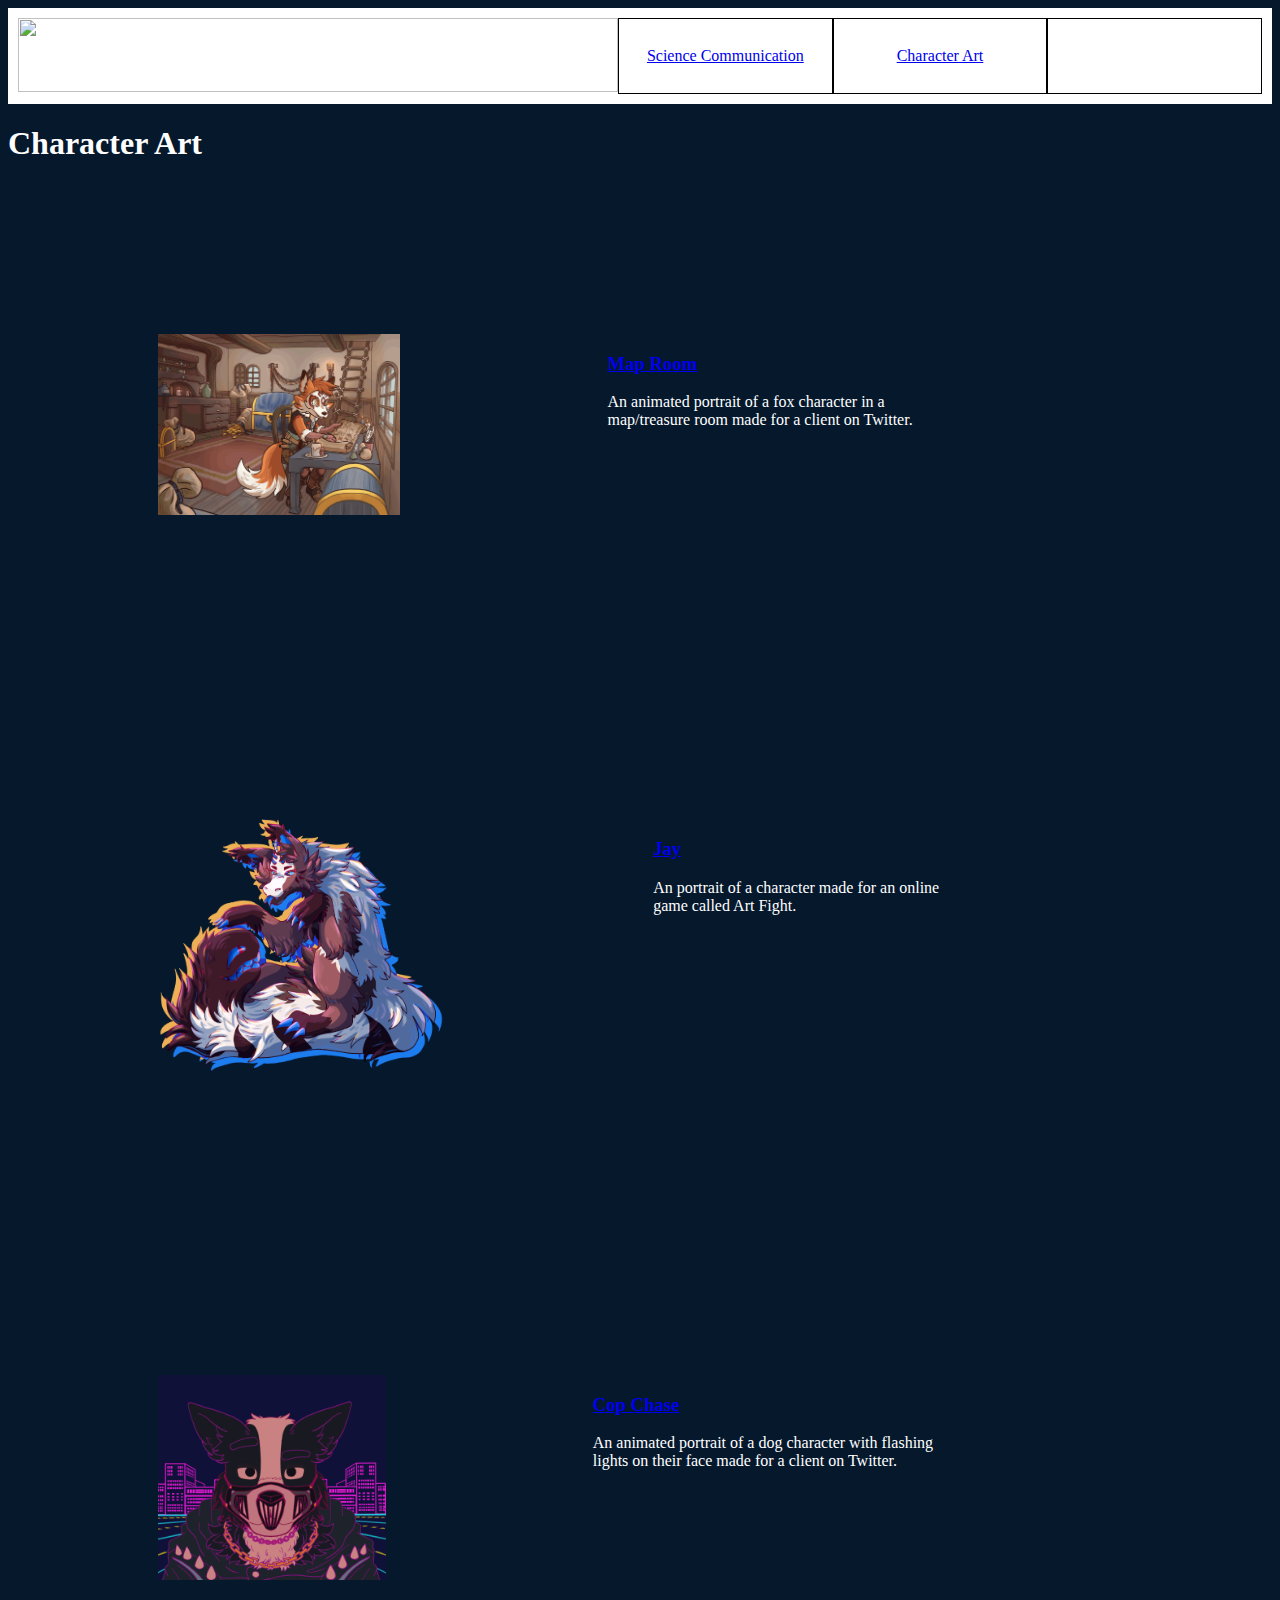
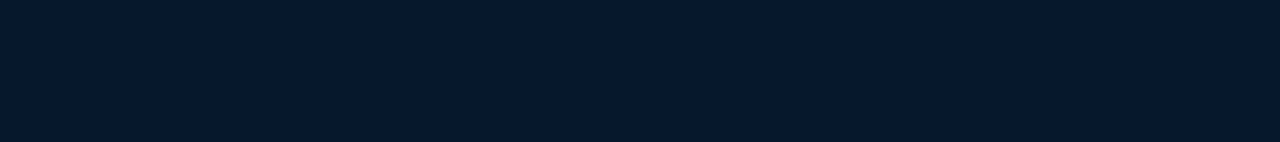
==== Character Art/CharacterArt.html @ f52be129 "reuploaded from neocities and made some changes" ====
<!DOCTYPE html>
<html>
  <head>
    <meta charset="UTF-8">
    <meta name="viewport" content="width=device-width, initial-scale=1.0">
    <title>The web site of sarahoggatt</title>
    <!-- The style.css file allows you to change the look of your web pages.
         If you include the next line in all your web pages, they will all share the same look.
         This makes it easier to make new pages for your site. -->
    <link href="/style.css" rel="stylesheet" type="text/css" media="all">
  </head>
  
  
  <body class="body_scicomm">
  
      <div class="navbar">
         <div align="center" class="logo"><img class="logo img" src="https://sarahoggatt.neocities.org/images/froglogo.png"></div>
          <div class="box"><a href="/Science Comm/scicomm.html">Science Communication</a></div>
          <div class="box"><a href="/Character Art/CharacterArt.html">Character Art</a></div>
          <div class="box">Electronic Music</div>
      </div>
      
    <h1>Character Art</h1>
    
    <div class="vbox">
      <div class="flex-container">
        <div class="flex-items"><a href="/Character Art/maproom.html"> <img src="/images/geo map room_lq.gif" width = 97%> </a></div>
        <div class="flex-items">
          <a href="/Character Art/maproom.html"> <h3>Map Room</h3> </a>
          <p>An animated portrait of a fox character in a map/treasure room made for a client on Twitter.</p>
        </div>
      </div>
      
      <div class="flex-container">
        <div class="flex-items"><a href="/Character Art/jay.html"> <img src="/images/jay.png" width = 97%> </a></div>
        <div class="flex-items">
          <a href="/Character Art/jay.html"> <h3>Jay</h3> </a>
          <p>An portrait of a character made for an online game called Art Fight.</p>
        </div>
      </div>
      
      <div class="flex-container">
        <div class="flex-items"><a href="/Character Art/jay.html"> <img src="/images/lukasbday1_.gif" width = 97%> </a></div>
        <div class="flex-items">
          <a href="/Character Art/jay.html"> <h3>Cop Chase</h3> </a>
          <p>An animated portrait of a dog character with flashing lights on their face made for a client on Twitter.</p>
        </div>
      </div>
    </div>
    
    
  </body>
</html>
---- style.css ----
/* CSS is how you can add style to your website, such as colors, fonts, and positioning of your
   HTML content. To learn how to do something, just try searching Google for questions like
   "how to change link color." */

.body_main {
  background-image: url(/images/frame0001.gif);
  background-color: white;
  color: black;
  font-family: Verdana;
}

.body_scicomm {
  background-color: #05182C;
  color: rgb(255,255,255);
  font-family: Verdana;
}

.navbar {
  position: sticky;
  top: 0;
  padding: 10px;
  background-color: white;
  margin: 0px;
  display: flex;
  justify-content: space-between;
}

.hbox {
  display: flex;
  justify-content: space-around;
}

.box {
  width: 300px;
  height: 74px;
  border: 1px solid black;
  display: flex;
  align-items: center;
  justify-content: center;
}

.logo {
  position: relative;
  width: 600px;
  height: 74px;
  display: flex;
  align-items: center;
  justify-content: center;
}

.logo img{
  object-fit: contain;
}

.vbox {
  display: flex;
  flex-direction: column;
  justify-content: space-around;
}

.welcome_header {
    position: relative;
    right: 37%;
    color: white;
    font-family: Comic Sans MS;
}

.flex-container {
  display: flex;
  width: 80%;
  flex-direction: row;
  flex-wrap: nowrap;
  justify-content: flex-start;
  align-items: stretch;
  align-content: stretch;
  border: 50px;
  padding: 50px;
}

.flex-items:nth-child(1) {
  display: block;
  width: 40%;
  flex-grow: 0;
  flex-shrink: 1;
  flex-basis: auto;
  align-self: auto;
  order: 0;
  margin: 50px;
  border: 50px;
  padding: 50px;
}

.flex-items:nth-child(2) {
  display: block;
  flex-grow: 0;
  flex-shrink: 1;
  flex-basis: auto;
  align-self: stretch;
  order: 0;
  margin: 50px;
  border: 50px;
  padding: 50px;
}
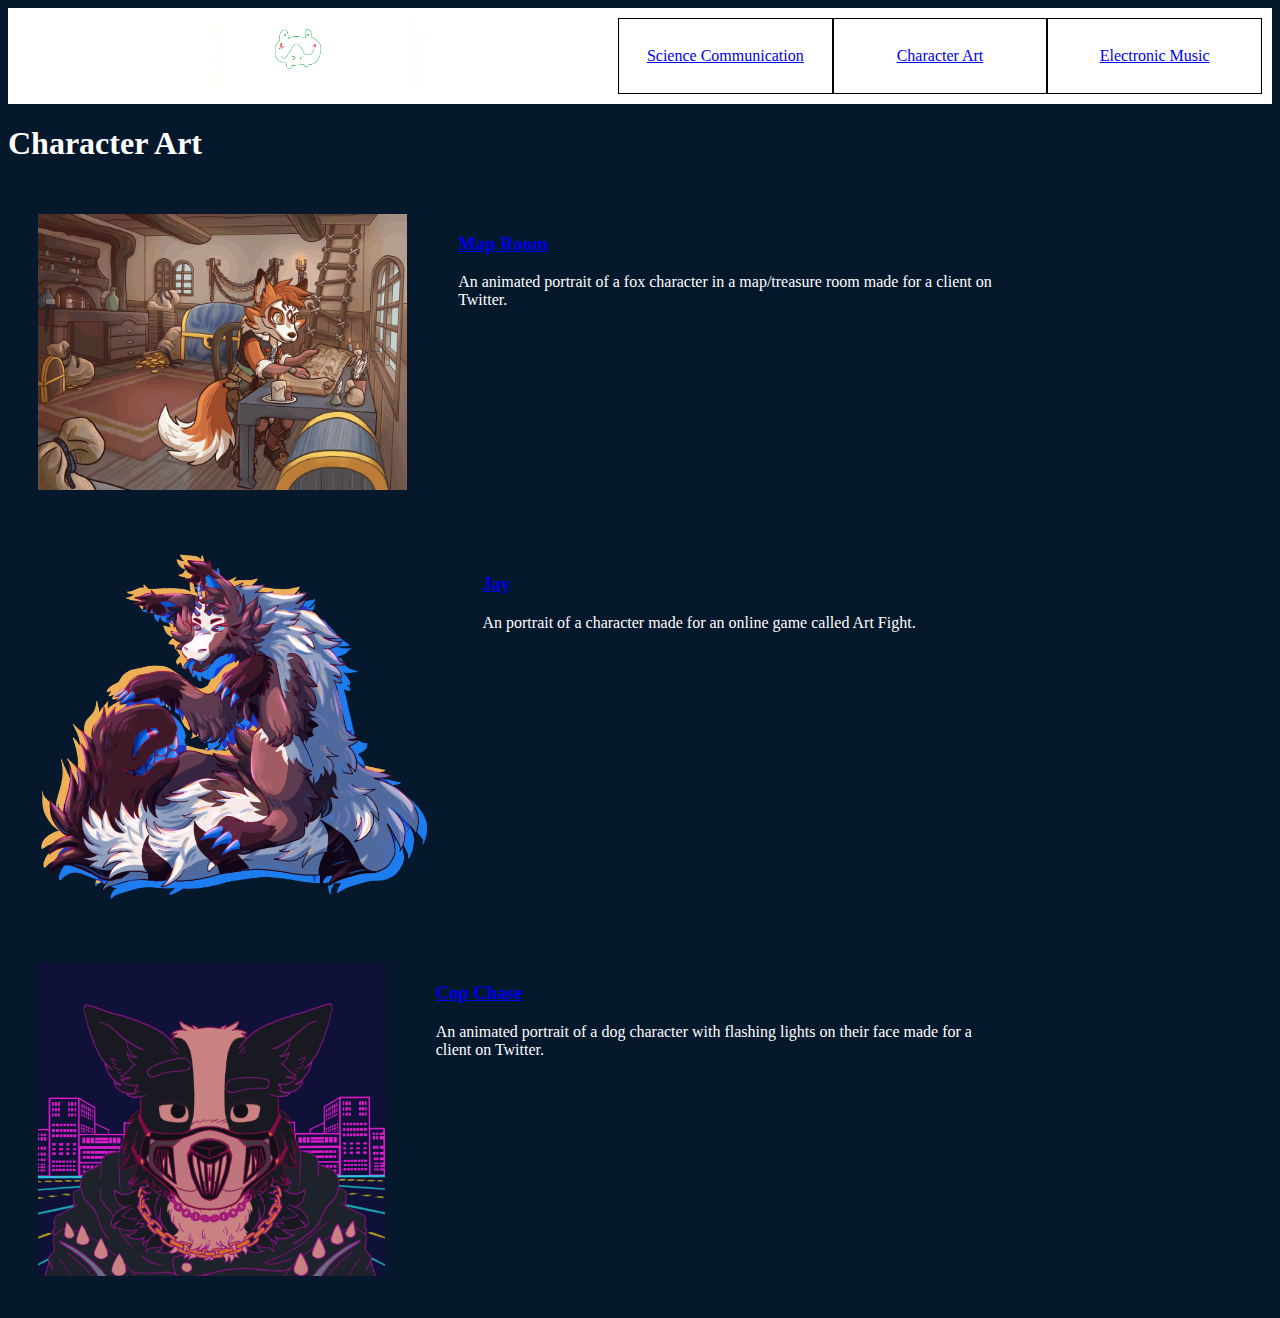
==== commit 90ef44f4: "added navbar html" ====
--- a/Character Art/CharacterArt.html
+++ b/Character Art/CharacterArt.html
@@ -13,12 +13,12 @@
   
   <body class="body_scicomm">
   
-      <div class="navbar">
-         <div align="center" class="logo"><img class="logo img" src="https://sarahoggatt.neocities.org/images/froglogo.png"></div>
-          <div class="box"><a href="/Science Comm/scicomm.html">Science Communication</a></div>
-          <div class="box"><a href="/Character Art/CharacterArt.html">Character Art</a></div>
-          <div class="box">Electronic Music</div>
-      </div>
+    <div class="navbar">
+      <div align="center" class="logo"><a href="/index.html"><img class="logo img" src="\images\froglogo.png"></a></div>
+       <div class="box"><a href="/Science Comm/scicomm.html">Science Communication</a></div>
+       <div class="box"><a href="/Character Art/CharacterArt.html">Character Art</a></div>
+       <div class="box"><a href="/Electronic Music/ElectronicMusic.html">Electronic Music</a></div>
+     </div>
       
     <h1>Character Art</h1>
     
--- a/style.css
+++ b/style.css
@@ -65,6 +65,11 @@
     font-family: Comic Sans MS;
 }
 
+.paragraph_style {
+  color: white;
+  font-family: Comic Sans MS;
+}
+
 .flex-container {
   display: flex;
   width: 80%;
@@ -73,8 +78,8 @@
   justify-content: flex-start;
   align-items: stretch;
   align-content: stretch;
-  border: 50px;
-  padding: 50px;
+  border: 10px;
+  padding: 10px;
 }
 
 .flex-items:nth-child(1) {
@@ -85,9 +90,9 @@
   flex-basis: auto;
   align-self: auto;
   order: 0;
-  margin: 50px;
-  border: 50px;
-  padding: 50px;
+  margin: 10px;
+  border: 10px;
+  padding: 10px;
 }
 
 .flex-items:nth-child(2) {
@@ -97,8 +102,8 @@
   flex-basis: auto;
   align-self: stretch;
   order: 0;
-  margin: 50px;
-  border: 50px;
-  padding: 50px;
+  margin: 10px;
+  border: 10px;
+  padding: 10px;
 }
 
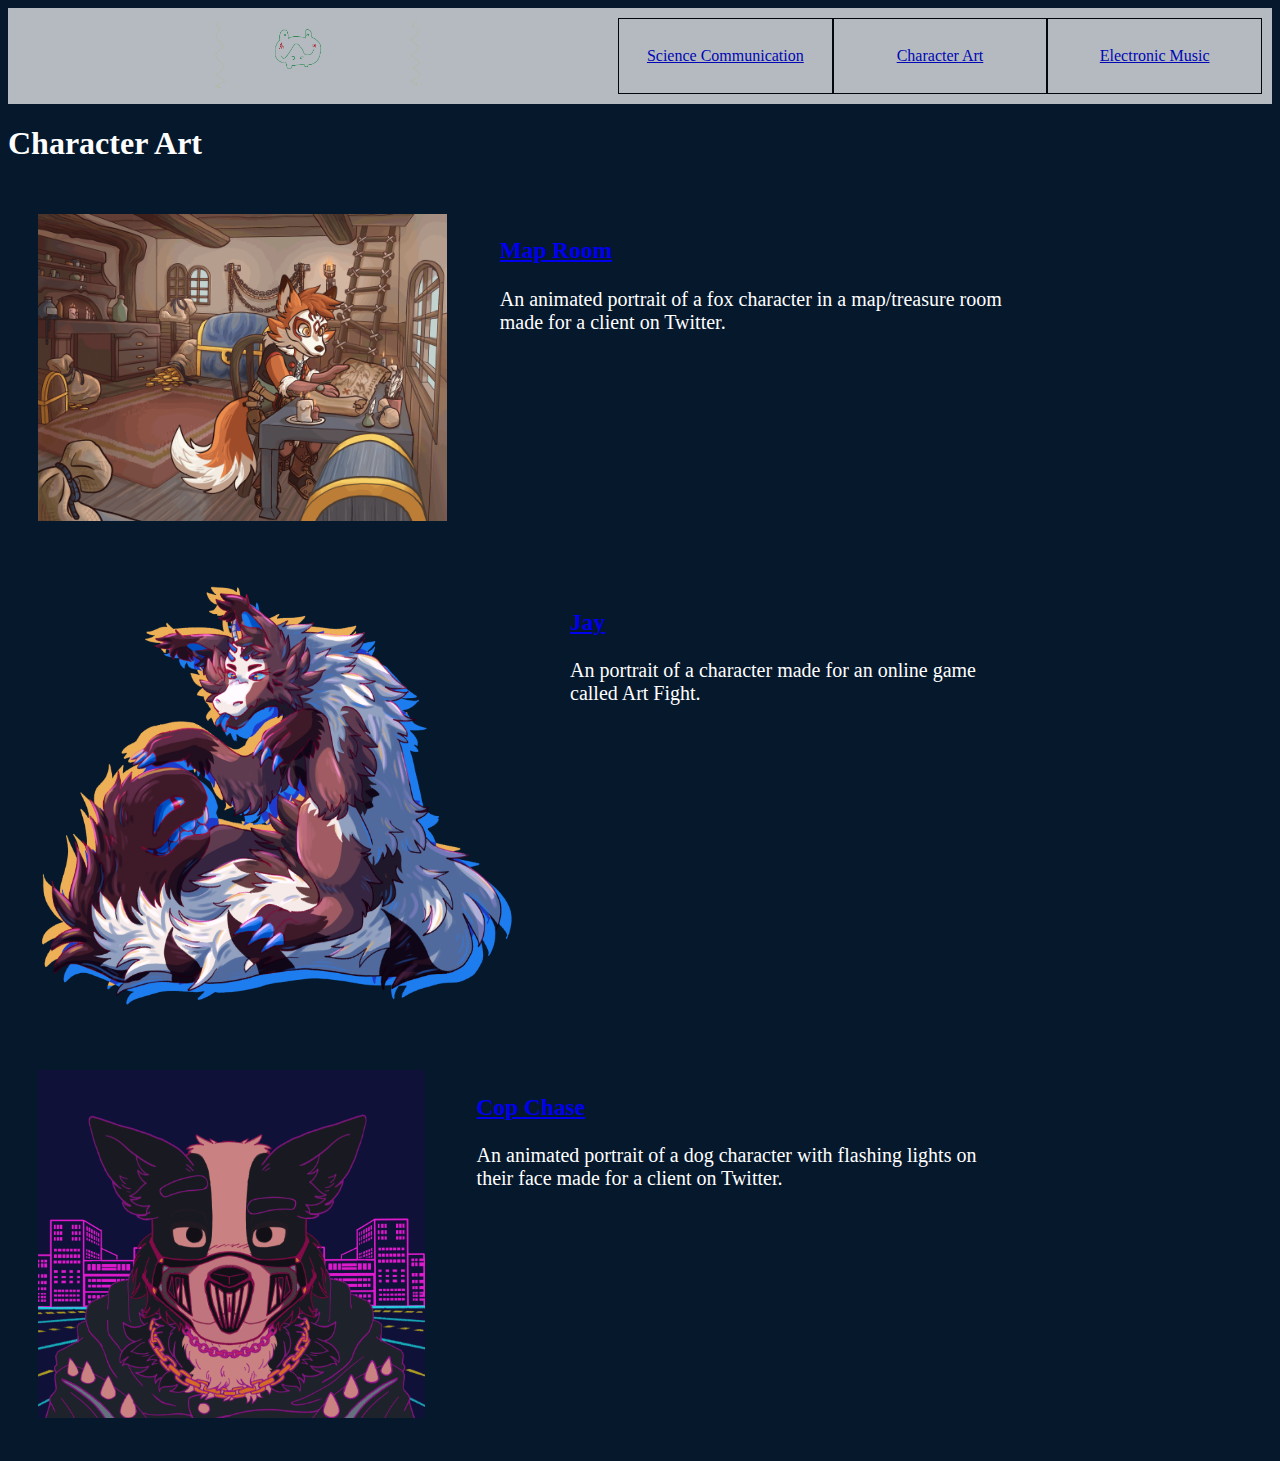
==== commit 7d957909: "Added pages for each portfolio item" ====
--- a/Character Art/CharacterArt.html
+++ b/Character Art/CharacterArt.html
@@ -22,7 +22,7 @@
       
     <h1>Character Art</h1>
     
-    <div class="vbox">
+    <div class="listbox">
       <div class="flex-container">
         <div class="flex-items"><a href="/Character Art/maproom.html"> <img src="/images/geo map room_lq.gif" width = 97%> </a></div>
         <div class="flex-items">
--- a/style.css
+++ b/style.css
@@ -23,6 +23,7 @@
   margin: 0px;
   display: flex;
   justify-content: space-between;
+  opacity: 70%;
 }
 
 .hbox {
@@ -56,18 +57,80 @@
   display: flex;
   flex-direction: column;
   justify-content: space-around;
+  width: 60%;    
+  color: white;
+  font-family: Trebuchet MS;
+  font-size:40px;
+}
+
+.listbox {
+  display: flex;
+  flex-direction: column;
+  justify-content: space-around;
+  width: 100%;    
+  color: white;
+  font-family: Trebuchet MS;
+  font-size:20px;
+}
+
+.explainbox {
+  margin:auto;
+  width: 70%;    
+  color: white;
+  font-family: Trebuchet MS;
+  font-size:20px;
+  text-align:center;
 }
 
 .welcome_header {
     position: relative;
-    right: 37%;
     color: white;
-    font-family: Comic Sans MS;
+    font-family: Trebuchet MS;
+    font-size:40px;
 }
 
 .paragraph_style {
   color: white;
-  font-family: Comic Sans MS;
+  font-family: Trebuchet MS;
+  font-size: 20px;
+  position: relative;
+  text-align:center;
+}
+
+.comic-container {
+  display: flex;
+  width: 100%;
+  flex-direction: row;
+  flex-wrap: nowrap;
+  justify-content: flex-start;
+  align-items: stretch;
+  align-content: stretch;
+  border: 10px;
+  padding: 10px;
+}
+
+.comic-items:nth-child(1) {
+  display: block;
+  flex-grow: 0;
+  flex-shrink: 1;
+  flex-basis: auto;
+  align-self: auto;
+  order: 0;
+  margin: 10px;
+  border: 10px;
+  padding: 10px;
+}
+
+.comic-items:nth-child(2) {
+  display: block;
+  flex-grow: 0;
+  flex-shrink: 1;
+  flex-basis: auto;
+  align-self: stretch;
+  order: 0;
+  margin: 10px;
+  border: 10px;
+  padding: 10px;
 }
 
 .flex-container {
@@ -84,7 +147,7 @@
 
 .flex-items:nth-child(1) {
   display: block;
-  width: 40%;
+  width: 60%;
   flex-grow: 0;
   flex-shrink: 1;
   flex-basis: auto;
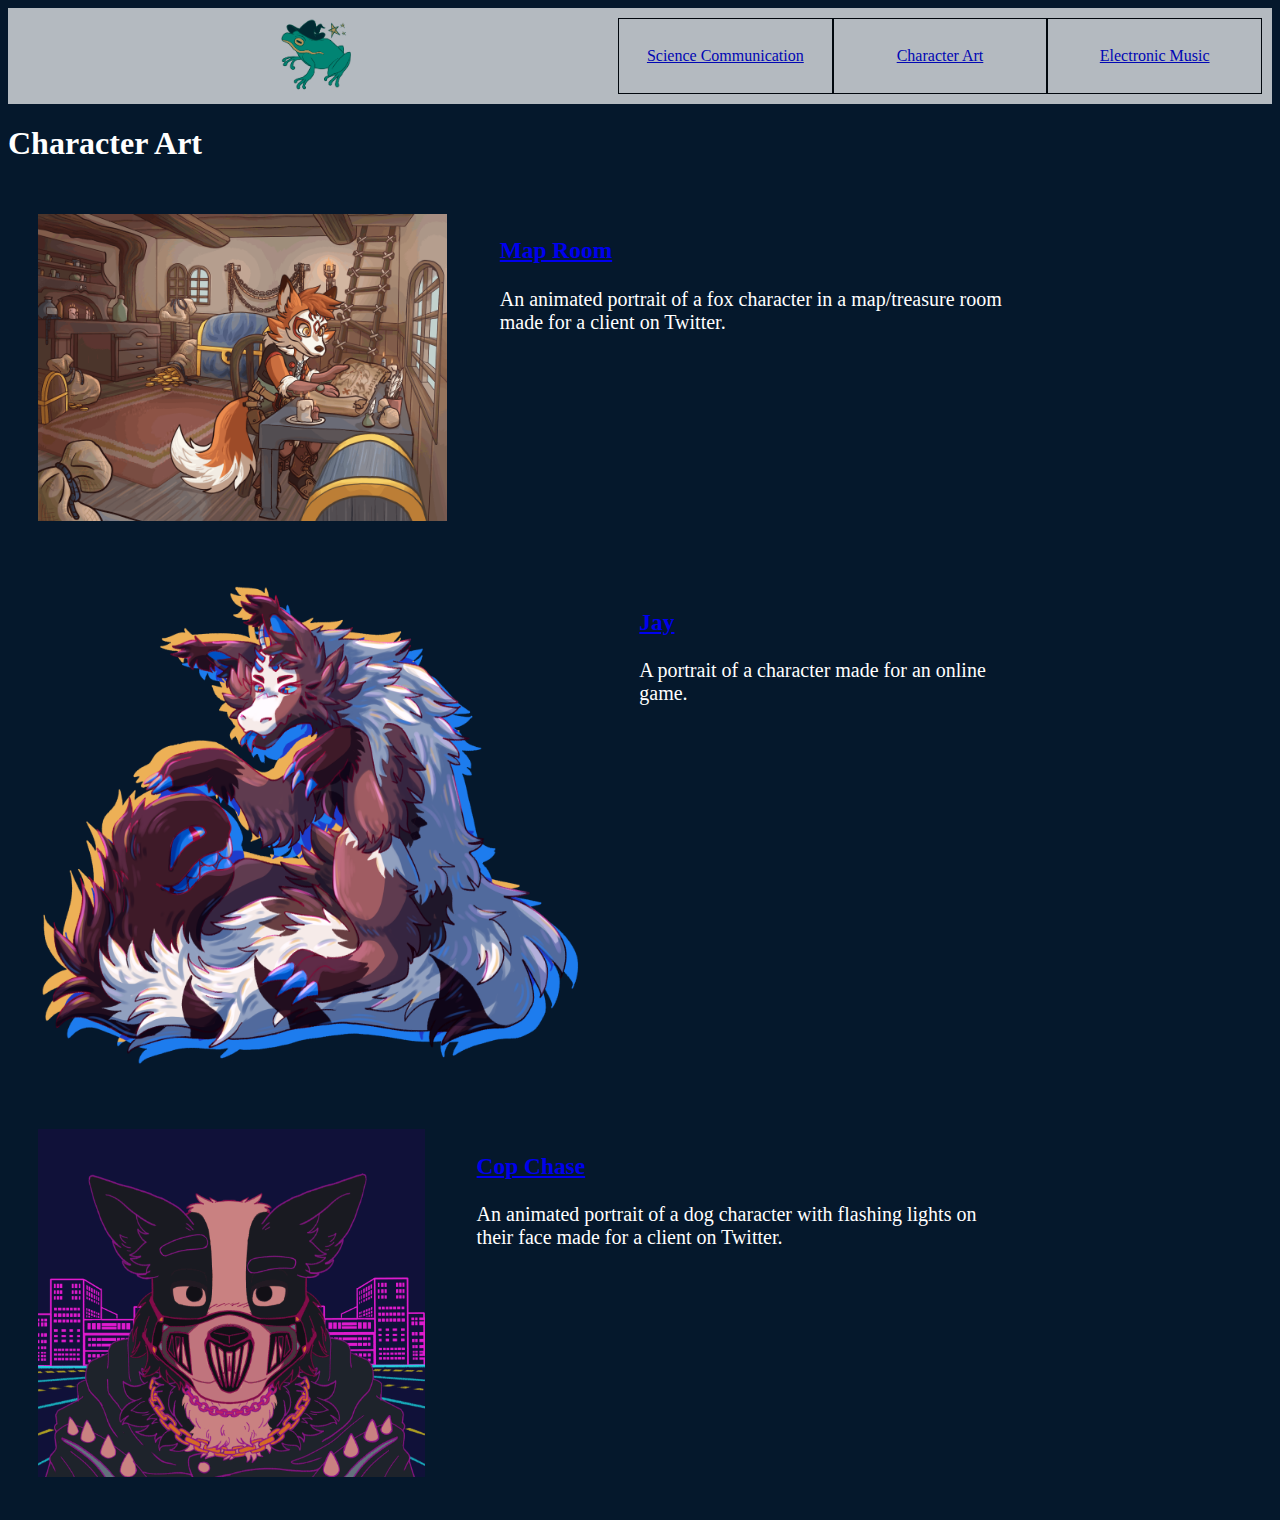
==== commit 9fb3f9a5: "updated" ====
--- a/Character Art/CharacterArt.html
+++ b/Character Art/CharacterArt.html
@@ -3,7 +3,7 @@
   <head>
     <meta charset="UTF-8">
     <meta name="viewport" content="width=device-width, initial-scale=1.0">
-    <title>The web site of sarahoggatt</title>
+    <title>Character Art</title>
     <!-- The style.css file allows you to change the look of your web pages.
          If you include the next line in all your web pages, they will all share the same look.
          This makes it easier to make new pages for your site. -->
@@ -14,7 +14,7 @@
   <body class="body_scicomm">
   
     <div class="navbar">
-      <div align="center" class="logo"><a href="/index.html"><img class="logo img" src="\images\froglogo.png"></a></div>
+      <div align="center" class="logo"><a href="/index.html"><img class="logo img" src="\images\wizardfrog.png"></a></div>
        <div class="box"><a href="/Science Comm/scicomm.html">Science Communication</a></div>
        <div class="box"><a href="/Character Art/CharacterArt.html">Character Art</a></div>
        <div class="box"><a href="/Electronic Music/ElectronicMusic.html">Electronic Music</a></div>
@@ -35,14 +35,14 @@
         <div class="flex-items"><a href="/Character Art/jay.html"> <img src="/images/jay.png" width = 97%> </a></div>
         <div class="flex-items">
           <a href="/Character Art/jay.html"> <h3>Jay</h3> </a>
-          <p>An portrait of a character made for an online game called Art Fight.</p>
+          <p>A portrait of a character made for an online game.</p>
         </div>
       </div>
       
       <div class="flex-container">
         <div class="flex-items"><a href="/Character Art/jay.html"> <img src="/images/lukasbday1_.gif" width = 97%> </a></div>
         <div class="flex-items">
-          <a href="/Character Art/jay.html"> <h3>Cop Chase</h3> </a>
+          <a href="/Character Art/lukasbday.html"> <h3>Cop Chase</h3> </a>
           <p>An animated portrait of a dog character with flashing lights on their face made for a client on Twitter.</p>
         </div>
       </div>
